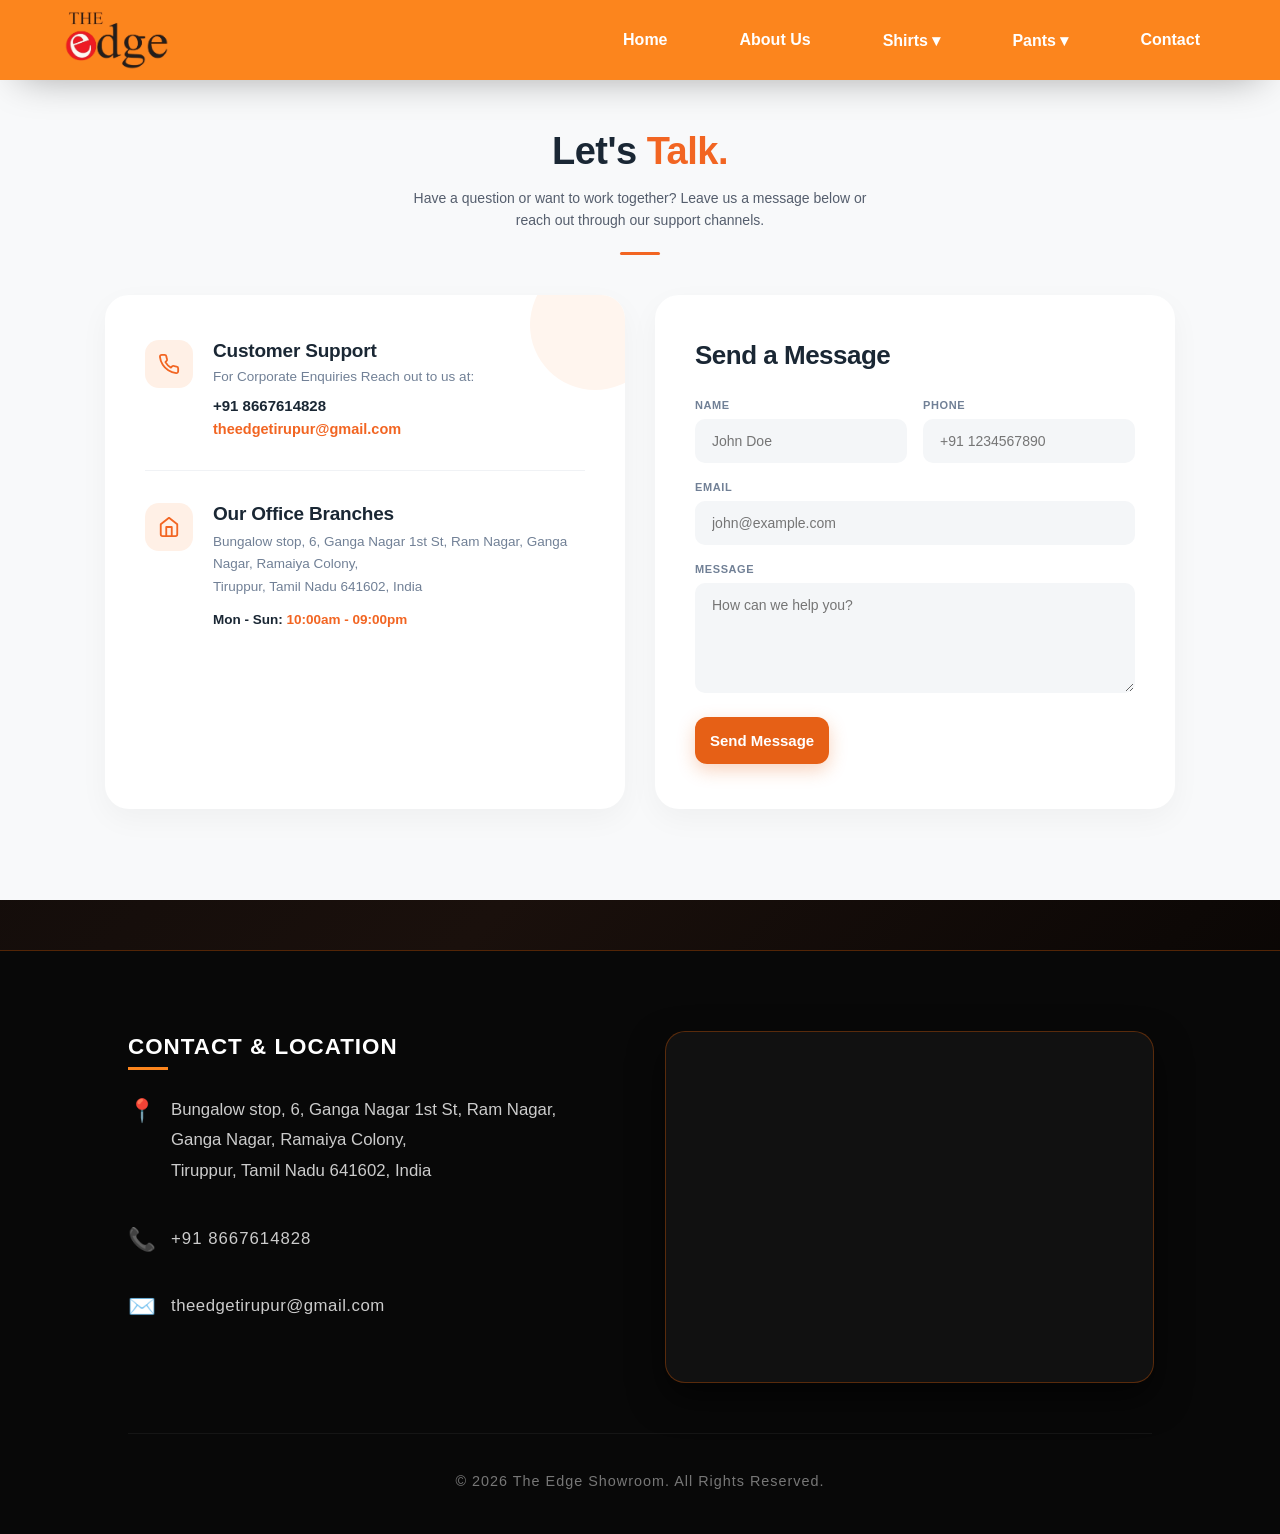
==== contact.html @ a59969b0 "first commit" ====
<!DOCTYPE html>
<html lang="en">
<head>
    <meta charset="UTF-8">
    <meta name="viewport" content="width=device-width, initial-scale=1.0">
    <title>Contact Us - The Edge Showroom</title>
    <link rel="stylesheet" href="css/app.css">
    <link rel="stylesheet" href="css/showroom.css">
    <style>
        .contact-page-wrapper {
            background-color: #f8f9fa;
            min-height: calc(100vh - 80px);
            padding: 50px 20px 90px;
            display: flex;
            flex-direction: column;
            align-items: center;
            justify-content: flex-start;
            font-family: 'Inter', -apple-system, BlinkMacSystemFont, "Segoe UI", Roboto, sans-serif;
            box-sizing: border-box;
        }

        /* Top Header Section */
        .contact-header {
            text-align: center;
            margin-bottom: 40px;
            max-width: 650px;
        }

        .page-title {
            font-size: 38px;
            font-weight: 800;
            color: #1a2734;
            margin: 0 0 14px 0;
            letter-spacing: -0.5px;
        }

        .page-title span {
            color: #f26522;
        }

        .page-subtitle {
            font-size: 14px;
            color: #555e6d;
            line-height: 1.6;
            margin: 0 auto 20px auto;
        }

        .top-accent-bar {
            width: 40px;
            height: 3.5px;
            background: #f26522;
            border-radius: 3px;
            margin: 0 auto;
        }

        /* Cards Layout */
        .contact-cards-container {
            display: flex;
            flex-wrap: wrap;
            gap: 30px;
            width: 100%;
            max-width: 1100px;
            justify-content: center;
            align-items: stretch;
        }

        /* Left Card: Customer Support Info */
        .info-card {
            flex: 1 1 440px;
            max-width: 520px;
            background: #ffffff;
            border-radius: 24px;
            padding: 45px 40px;
            box-shadow: 0 10px 30px rgba(0, 0, 0, 0.04);
            position: relative;
            overflow: hidden;
            display: flex;
            flex-direction: column;
            justify-content: space-between;
            box-sizing: border-box;
        }

        /* Decorative faint blob in top-right corner */
        .info-card::before {
            content: "";
            position: absolute;
            top: -35px;
            right: -35px;
            width: 130px;
            height: 130px;
            background: #fff5ee;
            border-radius: 50%;
            z-index: 0;
            pointer-events: none;
        }

        .info-section {
            display: flex;
            gap: 20px;
            align-items: flex-start;
            position: relative;
            z-index: 1;
        }

        .icon-badge {
            width: 48px;
            height: 48px;
            border-radius: 14px;
            background: #fff0e6;
            display: flex;
            align-items: center;
            justify-content: center;
            flex-shrink: 0;
            color: #f26522;
        }

        .info-content {
            flex: 1;
        }

        .info-title {
            font-size: 19px;
            font-weight: 700;
            color: #1a2734;
            margin: 0 0 6px 0;
            letter-spacing: -0.2px;
        }

        .info-subtitle {
            font-size: 13.5px;
            color: #718096;
            margin: 0 0 10px 0;
            line-height: 1.4;
        }

        .info-phone {
            font-size: 15px;
            font-weight: 700;
            color: #1a2734;
            margin: 0 0 6px 0;
        }

        .info-email {
            font-size: 14.5px;
            font-weight: 600;
            color: #f26522;
            text-decoration: none;
            display: inline-block;
            transition: opacity 0.2s;
        }

        .info-email:hover {
            opacity: 0.85;
        }

        .info-divider {
            height: 1px;
            background: #f0f2f5;
            margin: 32px 0;
            position: relative;
            z-index: 1;
        }

        .info-address {
            font-size: 13.5px;
            color: #718096;
            line-height: 1.65;
            margin: 0 0 14px 0;
        }

        .info-timing {
            margin: 0;
            font-size: 13.5px;
            color: #1a2734;
        }

        .info-timing strong {
            font-weight: 700;
        }

        .info-timing span {
            color: #f26522;
            font-weight: 600;
        }

        /* Right Card: Send a Message Form */
        .form-card {
            flex: 1 1 440px;
            max-width: 520px;
            background: #ffffff;
            border-radius: 24px;
            padding: 45px 40px;
            box-shadow: 0 10px 30px rgba(0, 0, 0, 0.04);
            box-sizing: border-box;
            display: flex;
            flex-direction: column;
        }

        .form-title {
            font-size: 26px;
            font-weight: 800;
            color: #1a2734;
            margin: 0 0 28px 0;
            letter-spacing: -0.5px;
        }

        .form-grid-row {
            display: flex;
            gap: 16px;
            margin-bottom: 18px;
        }

        .form-field {
            flex: 1;
            display: flex;
            flex-direction: column;
        }

        .form-label {
            font-size: 11px;
            font-weight: 700;
            color: #718096;
            text-transform: uppercase;
            letter-spacing: 0.6px;
            margin-bottom: 8px;
        }

        .form-input, .form-textarea {
            background: #f4f6f8;
            border: 1px solid transparent;
            border-radius: 10px;
            padding: 13px 16px;
            font-size: 14px;
            color: #1a2734;
            outline: none;
            transition: all 0.2s ease;
            box-sizing: border-box;
            width: 100%;
            font-family: inherit;
        }

        .form-input:focus, .form-textarea:focus {
            background: #ffffff;
            border-color: #f26522;
            box-shadow: 0 0 0 3px rgba(242, 101, 34, 0.1);
        }

        .form-group {
            margin-bottom: 18px;
            display: flex;
            flex-direction: column;
        }

        .form-textarea {
            resize: vertical;
            min-height: 110px;
        }

        .submit-btn {
            background: #e66016;
            color: #ffffff;
            border: none;
            border-radius: 12px;
            padding: 15px;
            font-size: 15px;
            font-weight: 700;
            cursor: pointer;
            transition: all 0.2s ease;
            box-shadow: 0 6px 18px rgba(230, 96, 22, 0.28);
            margin-top: 6px;
        }

        .submit-btn:hover {
            background: #d4520a;
            transform: translateY(-1px);
            box-shadow: 0 8px 22px rgba(230, 96, 22, 0.35);
        }

        @media (max-width: 768px) {
            .contact-cards-container {
                flex-direction: column;
                align-items: center;
            }
            .info-card, .form-card {
                width: 100%;
                max-width: 100%;
                padding: 30px 24px;
            }
            .form-grid-row {
                flex-direction: column;
                gap: 18px;
            }
        }
    </style>
</head>
<body>
    <div id="site-header"></div>

    <main style="padding-top: 80px;">
        <div class="contact-page-wrapper">
            <!-- Header section matching user screenshot -->
            <div class="contact-header">
                <h1 class="page-title">Let's <span>Talk.</span></h1>
                <p class="page-subtitle">
                    Have a question or want to work together? Leave us a message below or<br />
                    reach out through our support channels.
                </p>
                <div class="top-accent-bar"></div>
            </div>

            <div class="contact-cards-container">
                <!-- Left Card: Customer Support Information -->
                <div class="info-card">
                    <div>
                        <!-- Section 1: Customer Support -->
                        <div class="info-section">
                            <div class="icon-badge">
                                <svg width="22" height="22" viewBox="0 0 24 24" fill="none" stroke="currentColor" stroke-width="2" stroke-linecap="round" stroke-linejoin="round">
                                    <path d="M22 16.92v3a2 2 0 0 1-2.18 2 19.79 19.79 0 0 1-8.63-3.07 19.5 19.5 0 0 1-6-6 19.79 19.79 0 0 1-3.07-8.67A2 2 0 0 1 4.11 2h3a2 2 0 0 1 2 1.72 12.84 12.84 0 0 0 .7 2.81 2 2 0 0 1-.45 2.11L8.09 9.91a16 16 0 0 0 6 6l1.27-1.27a2 2 0 0 1 2.11-.45 12.84 12.84 0 0 0 2.81.7A2 2 0 0 1 22 16.92z"></path>
                                </svg>
                            </div>
                            <div class="info-content">
                                <h3 class="info-title">Customer Support</h3>
                                <p class="info-subtitle">For Corporate Enquiries Reach out to us at:</p>
                                <p class="info-phone">+91 8667614828</p>
                                <a href="mailto:theedgetirupur@gmail.com" class="info-email">theedgetirupur@gmail.com</a>
                            </div>
                        </div>

                        <!-- Divider Line -->
                        <div class="info-divider"></div>

                        <!-- Section 2: Our Office Branches -->
                        <div class="info-section">
                            <div class="icon-badge">
                                <svg width="22" height="22" viewBox="0 0 24 24" fill="none" stroke="currentColor" stroke-width="2" stroke-linecap="round" stroke-linejoin="round">
                                    <path d="M3 9l9-7 9 7v11a2 2 0 0 1-2 2H5a2 2 0 0 1-2-2z"></path>
                                    <polyline points="9 22 9 12 15 12 15 22"></polyline>
                                </svg>
                            </div>
                            <div class="info-content">
                                <h3 class="info-title">Our Office Branches</h3>
                                <p class="info-address">
                                    Bungalow stop, 6, Ganga Nagar 1st St, Ram Nagar, Ganga<br />
                                    Nagar, Ramaiya Colony,<br />
                                    Tiruppur, Tamil Nadu 641602, India
                                </p>
                                <p class="info-timing">
                                    <strong>Mon - Sun:</strong> <span>10:00am - 09:00pm</span>
                                </p>
                            </div>
                        </div>
                    </div>
                </div>

                <!-- Right Card: Send a Message Form -->
                <div class="form-card">
                    <h2 class="form-title">Send a Message</h2>
                    <form onsubmit="event.preventDefault(); alert('Message sent successfully!');">
                        <div class="form-grid-row">
                            <div class="form-field">
                                <label class="form-label">NAME</label>
                                <input type="text" class="form-input" placeholder="John Doe" required />
                            </div>
                            <div class="form-field">
                                <label class="form-label">PHONE</label>
                                <input type="tel" class="form-input" placeholder="+91 1234567890" />
                            </div>
                        </div>

                        <div class="form-group">
                            <label class="form-label">EMAIL</label>
                            <input type="email" class="form-input" placeholder="john@example.com" required />
                        </div>

                        <div class="form-group">
                            <label class="form-label">MESSAGE</label>
                            <textarea class="form-textarea" placeholder="How can we help you?" required></textarea>
                        </div>

                        <button type="submit" class="submit-btn">Send Message</button>
                    </form>
                </div>
            </div>
        </div>
    </main>

    <div id="site-footer"></div>

    <!-- Common Layout Scripts -->
    <script src="includes/header.js"></script>
    <script src="includes/footer.js"></script>
    <script src="script.js"></script>
</body>
</html>
---- css/app.css ----
/* Base styles */
:root {
    --font-sans: 'Inter', ui-sans-serif, system-ui, sans-serif;
}
---- css/showroom.css ----
:root {
  --primary-color: #fc851d;
  /* Orange */
  --secondary-color: #e5720b;
  /* Darker Orange for hovers */
  --accent-color: #ffffff;
  --bg-gradient: linear-gradient(135deg, #0a0808, #1a100c, #000000);
  --text-color: #ffffff;
  --nav-height: 80px;
}

body {
  margin: 0;
  padding: 0;
  font-family: 'Inter', 'Poppins', sans-serif;
  background: var(--bg-gradient);
  color: var(--text-color);
  overflow-x: hidden;
  min-height: 100vh;
}

/* Header Styles */
.header-container {
  position: fixed;
  top: 0;
  width: 100%;
  height: 80px;
  display: flex;
  justify-content: space-between;
  align-items: center;
  padding: 0 5%;
  background: var(--primary-color);
  box-shadow: 0 15px 40px -20px rgba(0, 0, 0, 0.4);
  z-index: 1000;
  box-sizing: border-box;
}

.header-left {
  display: flex;
  align-items: center;
  gap: 30px;
}

.location-selector {
  display: flex;
  align-items: center;
  gap: 8px;
  cursor: pointer;
  color: #fff;
  font-size: 14px;
}

.location-type {
  font-weight: 700;
  border-bottom: 2px solid #fff;
}

.location-name {
  color: #ffe6e1;
  font-weight: 400;
}

.location-selector svg {
  stroke: #fff;
  transition: transform 0.3s ease;
}

.location-selector:hover svg {
  transform: rotate(180deg);
}

.custom-logo {
  display: flex;
  align-items: center;
  justify-content: center;
  cursor: pointer;
  text-decoration: none;
  transition: transform 0.3s ease;
}

.custom-logo:hover {
  transform: scale(1.03);
}

.logo-img {
  height: 60px; /* Adjust based on navbar height */
  width: auto;
  object-fit: contain;
  border-radius: 4px; /* Optional slight rounding */
}

.nav-links {
  display: flex;
  gap: 40px;
  align-items: center;
}

.nav-links>a,
.nav-item {
  color: #fff;
  text-decoration: none;
  font-size: 16px;
  font-weight: 600;
  display: flex;
  align-items: center;
  gap: 8px;
  padding: 8px 16px;
  border-radius: 20px;
  transition: all 0.3s ease;
  position: relative;
  cursor: pointer;
}

.nav-links>a svg,
.nav-item svg {
  transition: transform 0.3s ease;
}

.nav-links>a:hover,
.collection-dropdown:hover .nav-item {
  color: var(--primary-color);
  background-color: #fff;
  box-shadow: 0 4px 10px rgba(0, 0, 0, 0.1);
}

.nav-links>a:hover svg,
.collection-dropdown:hover .nav-item svg {
  transform: scale(1.1);
}

/* Collection Dropdown Styles */
.collection-dropdown {
  position: relative;
  display: flex;
  align-items: center;
  height: 100%;
}

.dropdown-content {
  position: absolute;
  top: 100%;
  left: 0;
  background-color: #ffffff;
  min-width: 180px;
  box-shadow: 0px 10px 20px rgba(0, 0, 0, 0.2);
  z-index: 1001;
  border-radius: 12px;
  display: flex;
  flex-direction: column;
  padding: 10px 0;
  opacity: 0;
  visibility: hidden;
  transform: translateY(15px);
  transition: all 0.3s cubic-bezier(0.25, 0.46, 0.45, 0.94);
  border: 1px solid #eee;
}

.collection-dropdown:hover .dropdown-content {
  opacity: 1;
  visibility: visible;
  transform: translateY(0);
}

.dropdown-link {
  color: #333 !important;
  padding: 12px 20px !important;
  text-decoration: none !important;
  display: block;
  font-size: 15px !important;
  font-weight: 600 !important;
  border-radius: 0 !important;
  background-color: transparent !important;
  box-shadow: none !important;
  transition: all 0.2s ease !important;
}

.dropdown-link:hover {
  background-color: #f8f8f8 !important;
  color: var(--primary-color) !important;
  padding-left: 25px !important;
}

/* Hero Section with 3D Animation */
.hero-section {
  min-height: 100vh;
  display: flex;
  align-items: center;
  justify-content: space-between;
  padding: 0 10%;
  position: relative;
  overflow: hidden;
}

.hero-content {
  flex: 1;
  z-index: 2;
  perspective: 1000px;
}

.hero-title {
  font-size: 4.5rem;
  font-weight: 900;
  line-height: 1.1;
  margin-bottom: 20px;
  color: #fff;
  text-shadow: 2px 2px 10px rgba(0, 0, 0, 0.8);
  animation: slideInLeft 1s cubic-bezier(0.25, 0.46, 0.45, 0.94) both;
}

.hero-title span {
  color: var(--primary-color);
}

.hero-subtitle {
  font-size: 1.2rem;
  margin-bottom: 40px;
  color: rgba(255, 255, 255, 0.7);
  max-width: 500px;
  border-left: 3px solid var(--primary-color);
  padding-left: 15px;
  animation: slideInLeft 1s cubic-bezier(0.25, 0.46, 0.45, 0.94) 0.2s both;
}

.explore-btn {
  padding: 15px 45px;
  font-size: 16px;
  font-weight: 700;
  color: #000;
  background: #fff;
  border: 2px solid #fff;
  border-radius: 0px;
  /* Sharper edge for modern look */
  cursor: pointer;
  box-shadow: 0 10px 20px rgba(0, 0, 0, 0.5);
  transition: all 0.4s ease;
  animation: slideInLeft 1s cubic-bezier(0.25, 0.46, 0.45, 0.94) 0.4s both;
  text-transform: uppercase;
  letter-spacing: 2px;
}

.explore-btn:hover {
  background: var(--primary-color);
  color: #fff;
  border-color: var(--primary-color);
  transform: translateY(-5px);
  box-shadow: 0 15px 25px rgba(255, 102, 0, 0.4);
}

/* 3D Showcase */
.scene {
  flex: 1;
  height: 600px;
  perspective: 1200px;
  display: flex;
  justify-content: center;
  align-items: center;
}

.carousel {
  width: 320px;
  height: 480px;
  position: relative;
  transform-style: preserve-3d;
  animation: spin 20s linear infinite;
}

.carousel:hover {
  animation-play-state: paused;
}

.carousel-item {
  position: absolute;
  width: 100%;
  height: 100%;
  border-radius: 0px;
  /* Sharp modern edges */
  background-size: cover;
  background-position: center;
  box-shadow: 0 20px 50px rgba(0, 0, 0, 0.8);
  border: 4px solid #111;
  transition: all 0.5s ease;
  filter: grayscale(20%);
}

.carousel-item:hover {
  filter: grayscale(0%);
  border-color: var(--primary-color);
  box-shadow: 0 0 30px rgba(255, 102, 0, 0.5);
}

.carousel-item.item-1 {
  transform: rotateY(0deg) translateZ(350px);
}

.carousel-item.item-2 {
  transform: rotateY(51.4deg) translateZ(350px);
}

.carousel-item.item-3 {
  transform: rotateY(102.8deg) translateZ(350px);
}

.carousel-item.item-4 {
  transform: rotateY(154.2deg) translateZ(350px);
}

.carousel-item.item-5 {
  transform: rotateY(205.7deg) translateZ(350px);
}

.carousel-item.item-6 {
  transform: rotateY(257.1deg) translateZ(350px);
}

.carousel-item.item-7 {
  transform: rotateY(308.5deg) translateZ(350px);
}

/* Footer Styles */
.footer {
  background: #080808;
  padding: 80px 10% 30px;
  border-top: 1px solid rgba(255, 102, 0, 0.3);
  margin-top: 50px;
}

.footer-content {
  display: grid;
  grid-template-columns: repeat(auto-fit, minmax(300px, 1fr));
  gap: 50px;
  margin-bottom: 50px;
}

.footer-section h3 {
  color: #fff;
  font-size: 1.4rem;
  margin-bottom: 25px;
  position: relative;
  display: inline-block;
  text-transform: uppercase;
  letter-spacing: 1px;
}

.footer-section h3::after {
  content: '';
  position: absolute;
  width: 40px;
  height: 3px;
  background: var(--primary-color);
  bottom: -10px;
  left: 0;
}

.footer-section p {
  color: #999;
  line-height: 1.8;
  margin-bottom: 15px;
}

.social-links {
  display: flex;
  gap: 15px;
}

.social-links a {
  display: inline-flex;
  width: 45px;
  height: 45px;
  background: #111;
  border: 1px solid #333;
  justify-content: center;
  align-items: center;
  color: #fff;
  text-decoration: none;
  transition: all 0.3s;
}

.social-links a:hover {
  background: var(--primary-color);
  border-color: var(--primary-color);
  transform: translateY(-5px);
  box-shadow: 0 5px 15px rgba(255, 102, 0, 0.4);
}

.contact-info li {
  list-style: none;
  margin-bottom: 15px;
  color: #999;
  display: flex;
  align-items: center;
  gap: 10px;
}

.contact-info li span {
  color: var(--primary-color);
}

.newsletter-form {
  display: flex;
  margin-top: 20px;
}

.newsletter-form input {
  padding: 15px;
  border: 1px solid #333;
  background: #111;
  color: #fff;
  outline: none;
  flex: 1;
}

.newsletter-form input::placeholder {
  color: #666;
}

.newsletter-form input:focus {
  border-color: var(--primary-color);
}

.newsletter-form button {
  padding: 15px 25px;
  border: none;
  background: var(--primary-color);
  color: #fff;
  cursor: pointer;
  font-weight: bold;
  text-transform: uppercase;
  letter-spacing: 1px;
  transition: background 0.3s;
}

.newsletter-form button:hover {
  background: var(--secondary-color);
}

.footer-bottom {
  text-align: center;
  padding-top: 30px;
  border-top: 1px solid #222;
  color: #666;
  font-size: 0.9rem;
  letter-spacing: 1px;
}

/* Animations */
@keyframes spin {
  0% {
    transform: rotateY(0deg);
  }

  100% {
    transform: rotateY(360deg);
  }
}

@keyframes float3d {

  0%,
  100% {
    transform: rotateX(15deg) rotateY(-15deg) translateZ(0);
  }

  50% {
    transform: rotateX(-5deg) rotateY(15deg) translateZ(20px);
  }
}

@keyframes slideInLeft {
  0% {
    transform: translateX(-50px);
    opacity: 0;
  }

  100% {
    transform: translateX(0);
    opacity: 1;
  }
}

/* Background floating elements (changed to diagonal slashes for modern look) */
.bg-bubbles {
  position: absolute;
  top: 0;
  left: 0;
  width: 100%;
  height: 100%;
  z-index: 0;
  overflow: hidden;
  pointer-events: none;
}

.bg-bubbles li {
  position: absolute;
  list-style: none;
  display: block;
  width: 2px;
  height: 150px;
  background-color: rgba(255, 102, 0, 0.15);
  bottom: -160px;
  animation: moveUp 25s infinite;
  transition-timing-function: linear;
  transform: rotate(45deg);
}

.bg-bubbles li:nth-child(1) {
  left: 10%;
  height: 200px;
  animation-delay: 0s;
}

.bg-bubbles li:nth-child(2) {
  left: 30%;
  height: 100px;
  animation-delay: 2s;
  animation-duration: 17s;
}

.bg-bubbles li:nth-child(3) {
  left: 50%;
  height: 300px;
  animation-delay: 4s;
}

.bg-bubbles li:nth-child(4) {
  left: 70%;
  height: 150px;
  animation-delay: 0s;
  animation-duration: 22s;
}

.bg-bubbles li:nth-child(5) {
  left: 85%;
  height: 250px;
  animation-delay: 0s;
}

@keyframes moveUp {
  0% {
    transform: translateY(0) rotate(45deg);
    opacity: 1;
  }

  100% {
    transform: translateY(-1200px) rotate(45deg);
    opacity: 0;
  }
}

/* Horizontal Product Carousel Styles */
.product-carousel-section {
  padding: 80px 5%;
  background-color: var(--bg-gradient);
  position: relative;
  z-index: 10;
}

.carousel-header {
  display: flex;
  justify-content: space-between;
  align-items: center;
  margin-bottom: 40px;
}

.carousel-header h2 {
  font-size: 2.5rem;
  font-weight: 700;
  margin: 0;
}

.carousel-header h2 span {
  color: var(--primary-color);
}

.carousel-controls button {
  background: transparent;
  border: 2px solid var(--primary-color);
  color: var(--primary-color);
  font-size: 1.5rem;
  width: 45px;
  height: 45px;
  border-radius: 50%;
  margin-left: 15px;
  cursor: pointer;
  transition: all 0.3s ease;
  display: inline-flex;
  justify-content: center;
  align-items: center;
}

.carousel-controls button:hover {
  background: var(--primary-color);
  color: #fff;
  box-shadow: 0 0 15px rgba(216, 58, 39, 0.5);
}

.product-carousel-container {
  display: flex;
  gap: 30px;
  overflow-x: auto;
  scroll-behavior: smooth;
  padding: 20px 0;
  /* Hide Scrollbar */
  scrollbar-width: none;
  -ms-overflow-style: none;
}

.product-carousel-container::-webkit-scrollbar {
  display: none;
}

.product-card {
  flex: 0 0 300px;
  background: #111;
  border: 1px solid #222;
  border-radius: 12px;
  overflow: hidden;
  transition: transform 0.4s ease, box-shadow 0.4s ease;
  position: relative;
  cursor: pointer;
}

.product-card:hover {
  transform: translateY(-10px);
  box-shadow: 0 15px 30px rgba(0, 0, 0, 0.8), 0 0 20px rgba(216, 58, 39, 0.2);
  border-color: var(--primary-color);
}

.product-image-wrapper {
  position: relative;
  height: 400px;
  width: 100%;
  overflow: hidden;
}

.product-image-wrapper img {
  width: 100%;
  height: 100%;
  object-fit: cover;
  transition: transform 0.6s ease;
}

.product-card:hover .product-image-wrapper img {
  transform: scale(1.1);
}

.product-overlay {
  position: absolute;
  top: 0;
  left: 0;
  width: 100%;
  height: 100%;
  background: rgba(0, 0, 0, 0.5);
  display: flex;
  justify-content: center;
  align-items: center;
  opacity: 0;
  transition: opacity 0.4s ease;
}

.product-card:hover .product-overlay {
  opacity: 1;
}

.add-to-cart-btn {
  padding: 12px 24px;
  background: var(--primary-color);
  color: #fff;
  border: none;
  border-radius: 30px;
  font-weight: bold;
  font-size: 14px;
  text-transform: uppercase;
  letter-spacing: 1px;
  cursor: pointer;
  transform: translateY(20px);
  transition: all 0.4s ease;
}

.product-card:hover .add-to-cart-btn {
  transform: translateY(0);
}

.add-to-cart-btn:hover {
  background: #fff;
  color: var(--primary-color);
}

.product-info {
  padding: 20px;
  text-align: center;
}

.product-info h3 {
  margin: 0 0 10px 0;
  font-size: 1.2rem;
  color: #fff;
  font-weight: 500;
}

.product-price {
  color: var(--primary-color);
  font-size: 1.1rem;
  font-weight: 700;
  margin: 0;
}

/* Category Page Styles (Shirts/Pants) */
.category-page-container {
  padding: 50px 5%;
  background: #fff;
  /* Match user screenshot */
  color: #333;
  min-height: 100vh;
}

.category-page-header {
  display: flex;
  justify-content: space-between;
  align-items: center;
  margin-bottom: 40px;
  border-bottom: 1px solid #eee;
  padding-bottom: 20px;
}

.category-page-header h2 {
  font-size: 24px;
  font-weight: 600;
  color: #111;
  margin: 0;
}

.product-count {
  font-size: 14px;
  color: #666;
  font-weight: 400;
  margin-left: 10px;
}

.filter-sort .sort-dropdown {
  padding: 10px 15px;
  border: 1px solid #ddd;
  border-radius: 4px;
  background: #fff;
  color: #333;
  font-size: 14px;
  outline: none;
}

.product-grid {
  display: grid;
  grid-template-columns: repeat(auto-fill, minmax(280px, 1fr));
  gap: 40px;
}

.product-card-item {
  display: flex;
  flex-direction: column;
  text-decoration: none;
  color: inherit;
  transition: all 0.4s cubic-bezier(0.25, 0.46, 0.45, 0.94);
  border-radius: 8px;
  overflow: hidden;
  background: transparent;
  padding-bottom: 15px;
}

.product-card-item:hover {
  transform: translateY(-8px);
  box-shadow: 0 20px 40px rgba(0, 0, 0, 0.08);
  background: #fff;
}

.product-card-item .product-img-wrapper {
  position: relative;
  width: 100%;
  aspect-ratio: 3/4;
  background: #f5f5f5;
  overflow: hidden;
  margin-bottom: 15px;
}

.product-card-item .product-img-wrapper img {
  width: 100%;
  height: 100%;
  object-fit: cover;
  transition: transform 0.4s ease;
}

.product-card-item .product-img-wrapper:hover img {
  transform: scale(1.05);
}

.product-card-item .product-badge {
  position: absolute;
  top: 10px;
  right: 10px;
  background: #111;
  color: #fff;
  font-size: 11px;
  padding: 4px 8px;
  font-weight: 600;
  z-index: 2;
  text-transform: uppercase;
}

.product-card-item .product-actions {
  position: absolute;
  bottom: 15px;
  right: 15px;
  display: flex;
  gap: 10px;
  opacity: 0;
  transition: opacity 0.3s ease, transform 0.3s ease;
  transform: translateY(10px);
}

.product-card-item .product-img-wrapper:hover .product-actions {
  opacity: 1;
  transform: translateY(0);
}

.img-nav-buttons {
  position: absolute;
  top: 50%;
  left: 0;
  right: 0;
  transform: translateY(-50%);
  display: flex;
  justify-content: space-between;
  padding: 0 10px;
  opacity: 0;
  transition: opacity 0.3s ease;
  z-index: 5;
}

.product-card-item .product-img-wrapper:hover .img-nav-buttons {
  opacity: 1;
}

.img-nav-btn {
  background: rgba(30, 41, 59, 0.7);
  color: white;
  border: none;
  border-radius: 50%;
  width: 40px;
  height: 40px;
  display: flex;
  align-items: center;
  justify-content: center;
  cursor: pointer;
  font-size: 18px;
  font-weight: bold;
  transition: all 0.3s ease;
}

.img-nav-btn:hover {
  background: rgba(30, 41, 59, 1);
  transform: scale(1.1);
}

.product-card-item .icon-btn {
  width: 40px;
  height: 40px;
  border-radius: 50%;
  background: #fff;
  border: none;
  display: flex;
  justify-content: center;
  align-items: center;
  cursor: pointer;
  box-shadow: 0 4px 10px rgba(0, 0, 0, 0.1);
  transition: all 0.3s ease;
  font-size: 16px;
  color: #333;
}

.product-card-item .icon-btn:hover {
  background: var(--primary-color);
  color: #fff;
  transform: scale(1.1);
}

.product-card-info {
  text-align: center;
}

.product-card-info .product-title {
  font-size: 15px;
  font-weight: 500;
  color: #333;
  margin: 0 0 8px;
  line-height: 1.4;
}

.product-card-info .product-price {
  font-size: 15px;
  color: #111;
  font-weight: 600;
  margin: 0 0 15px;
}

.product-card-info .product-sizes {
  display: flex;
  justify-content: center;
  flex-wrap: wrap;
  gap: 8px;
}

.product-card-info .product-sizes span {
  font-size: 13px;
  border: 1px solid #eee;
  padding: 6px 12px;
  color: #666;
  cursor: pointer;
  transition: all 0.2s ease;
  background: #fff;
}

.product-card-info .product-sizes span:hover {
  border-color: #333;
  color: #333;
}
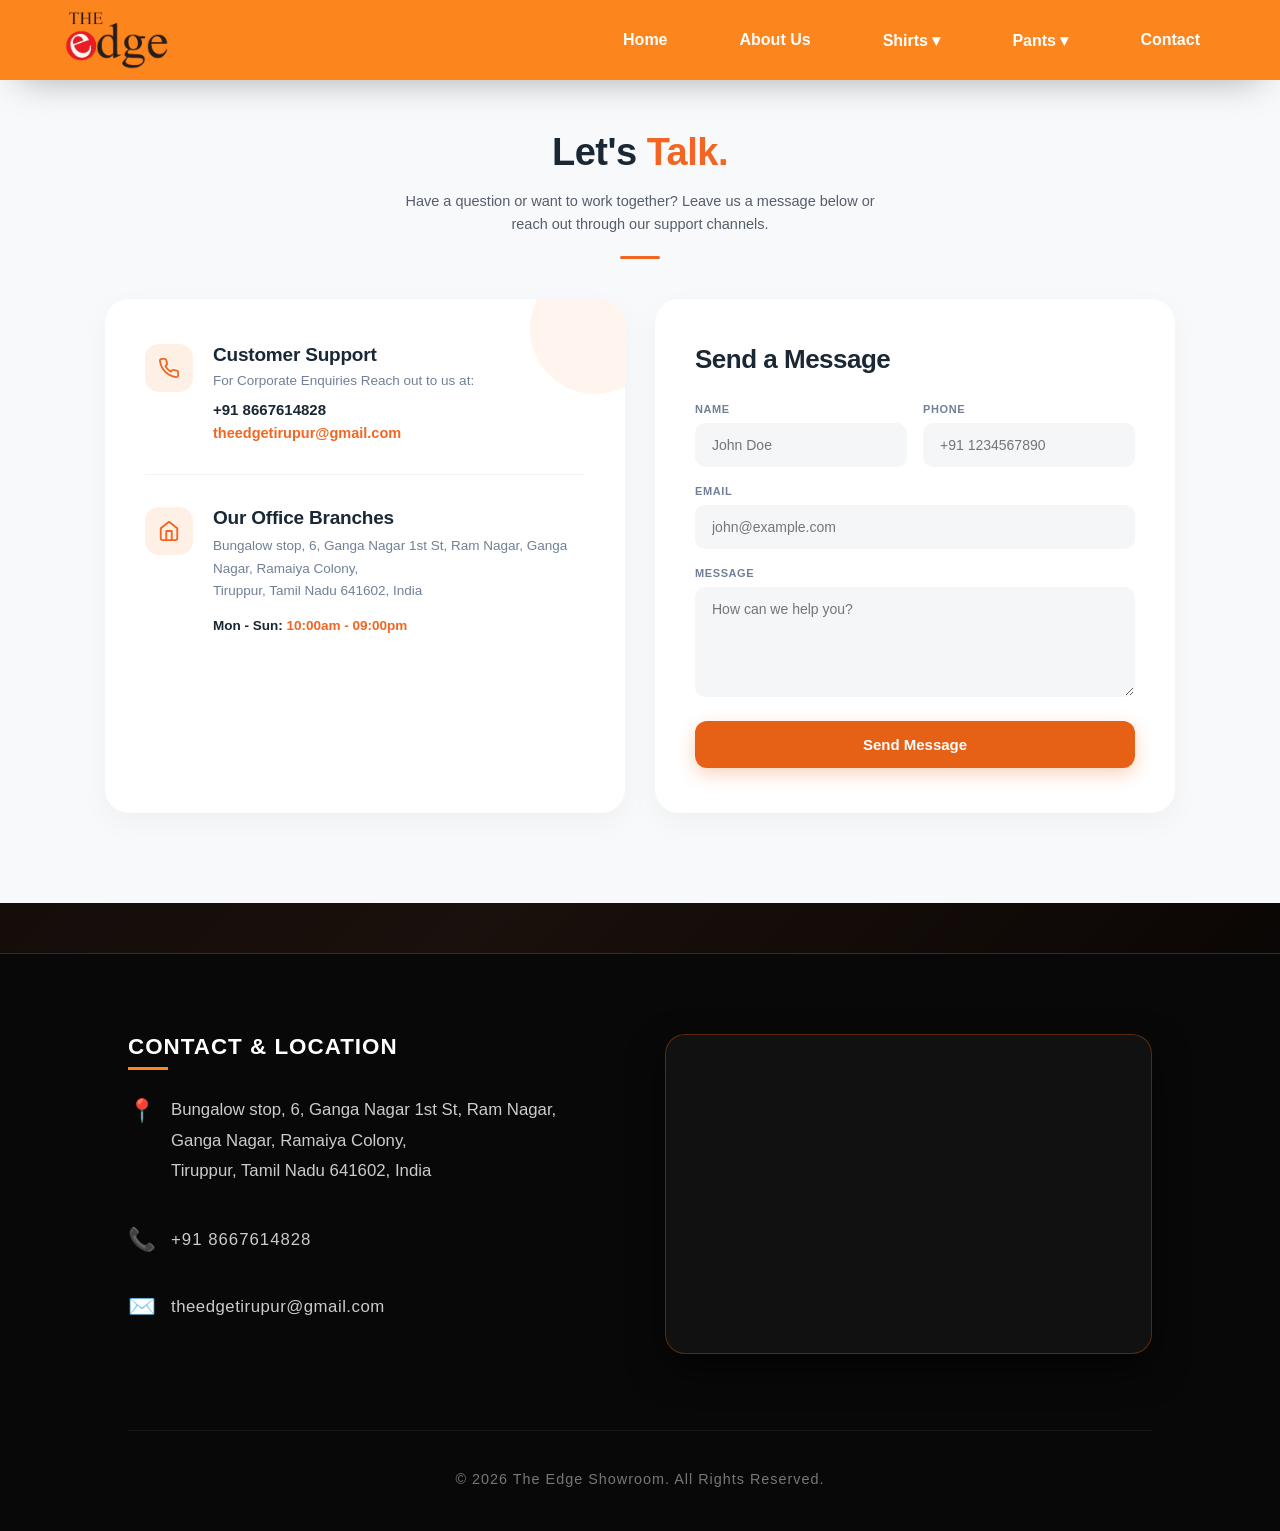
==== commit c9616b1f: "Add responsive mobile and desktop view support" ====
--- a/contact.html
+++ b/contact.html
@@ -2,11 +2,38 @@
 <html lang="en">
 <head>
     <meta charset="UTF-8">
-    <meta name="viewport" content="width=device-width, initial-scale=1.0">
+    <meta name="viewport" content="width=device-width, initial-scale=1.0, maximum-scale=5.0">
     <title>Contact Us - The Edge Showroom</title>
     <link rel="stylesheet" href="css/app.css">
     <link rel="stylesheet" href="css/showroom.css">
     <style>
+        *, *::before, *::after {
+            box-sizing: border-box;
+        }
+
+        body {
+            overflow-x: hidden;
+            width: 100%;
+            background-color: #f8f9fa;
+        }
+
+        .contact-main {
+            padding-top: 80px;
+            width: 100%;
+        }
+
+        @media (max-width: 868px) {
+            .contact-main {
+                padding-top: 70px;
+            }
+        }
+
+        @media (max-width: 480px) {
+            .contact-main {
+                padding-top: 65px;
+            }
+        }
+
         .contact-page-wrapper {
             background-color: #f8f9fa;
             min-height: calc(100vh - 80px);
@@ -16,6 +43,7 @@
             align-items: center;
             justify-content: flex-start;
             font-family: 'Inter', -apple-system, BlinkMacSystemFont, "Segoe UI", Roboto, sans-serif;
+            width: 100%;
             box-sizing: border-box;
         }
 
@@ -24,14 +52,17 @@
             text-align: center;
             margin-bottom: 40px;
             max-width: 650px;
+            width: 100%;
+            padding: 0 15px;
         }
 
         .page-title {
-            font-size: 38px;
+            font-size: clamp(28px, 5vw, 38px);
             font-weight: 800;
             color: #1a2734;
             margin: 0 0 14px 0;
             letter-spacing: -0.5px;
+            line-height: 1.2;
         }
 
         .page-title span {
@@ -39,10 +70,11 @@
         }
 
         .page-subtitle {
-            font-size: 14px;
+            font-size: clamp(13px, 2.5vw, 14.5px);
             color: #555e6d;
             line-height: 1.6;
             margin: 0 auto 20px auto;
+            max-width: 580px;
         }
 
         .top-accent-bar {
@@ -78,6 +110,7 @@
             flex-direction: column;
             justify-content: space-between;
             box-sizing: border-box;
+            width: 100%;
         }
 
         /* Decorative faint blob in top-right corner */
@@ -116,6 +149,8 @@
 
         .info-content {
             flex: 1;
+            min-width: 0;
+            word-break: break-word;
         }
 
         .info-title {
@@ -140,12 +175,18 @@
             margin: 0 0 6px 0;
         }
 
+        .info-phone a {
+            color: inherit;
+            text-decoration: none;
+        }
+
         .info-email {
             font-size: 14.5px;
             font-weight: 600;
             color: #f26522;
             text-decoration: none;
             display: inline-block;
+            word-break: break-all;
             transition: opacity 0.2s;
         }
 
@@ -172,6 +213,7 @@
             margin: 0;
             font-size: 13.5px;
             color: #1a2734;
+            line-height: 1.5;
         }
 
         .info-timing strong {
@@ -194,6 +236,7 @@
             box-sizing: border-box;
             display: flex;
             flex-direction: column;
+            width: 100%;
         }
 
         .form-title {
@@ -268,6 +311,7 @@
             transition: all 0.2s ease;
             box-shadow: 0 6px 18px rgba(230, 96, 22, 0.28);
             margin-top: 6px;
+            width: 100%;
         }
 
         .submit-btn:hover {
@@ -276,19 +320,95 @@
             box-shadow: 0 8px 22px rgba(230, 96, 22, 0.35);
         }
 
+        /* Responsive Breakpoints for Tablet & Mobile */
+        @media (max-width: 992px) {
+            .contact-cards-container {
+                gap: 24px;
+                max-width: 600px;
+            }
+            .info-card, .form-card {
+                flex: 1 1 100%;
+                max-width: 100%;
+                padding: 36px 30px;
+            }
+        }
+
         @media (max-width: 768px) {
+            .contact-page-wrapper {
+                padding: 30px 15px 60px;
+            }
+            .contact-header {
+                margin-bottom: 25px;
+            }
             .contact-cards-container {
                 flex-direction: column;
                 align-items: center;
+                gap: 20px;
+                width: 100%;
             }
             .info-card, .form-card {
                 width: 100%;
                 max-width: 100%;
-                padding: 30px 24px;
+                padding: 28px 20px;
+                border-radius: 20px;
             }
             .form-grid-row {
                 flex-direction: column;
-                gap: 18px;
+                gap: 16px;
+            }
+            /* Set font-size to 16px on mobile to prevent iOS Safari auto-zoom */
+            .form-input, .form-textarea {
+                font-size: 16px;
+                padding: 13px 14px;
+            }
+            .form-title {
+                font-size: 22px;
+                margin-bottom: 20px;
+            }
+            .info-title {
+                font-size: 17px;
+            }
+            .info-divider {
+                margin: 24px 0;
+            }
+        }
+
+        @media (max-width: 480px) {
+            .contact-page-wrapper {
+                padding: 20px 12px 50px;
+            }
+            .info-card, .form-card {
+                padding: 24px 16px;
+                border-radius: 16px;
+            }
+            .info-section {
+                gap: 14px;
+            }
+            .icon-badge {
+                width: 42px;
+                height: 42px;
+                border-radius: 12px;
+            }
+            .icon-badge svg {
+                width: 19px;
+                height: 19px;
+            }
+            .info-address {
+                font-size: 13px;
+                line-height: 1.55;
+            }
+            .info-subtitle {
+                font-size: 13px;
+            }
+            .info-phone {
+                font-size: 14.5px;
+            }
+            .info-email {
+                font-size: 13.5px;
+            }
+            .submit-btn {
+                padding: 14px;
+                font-size: 15px;
             }
         }
     </style>
@@ -296,7 +416,7 @@
 <body>
     <div id="site-header"></div>
 
-    <main style="padding-top: 80px;">
+    <main class="contact-main">
         <div class="contact-page-wrapper">
             <!-- Header section matching user screenshot -->
             <div class="contact-header">
@@ -322,7 +442,7 @@
                             <div class="info-content">
                                 <h3 class="info-title">Customer Support</h3>
                                 <p class="info-subtitle">For Corporate Enquiries Reach out to us at:</p>
-                                <p class="info-phone">+91 8667614828</p>
+                                <p class="info-phone"><a href="tel:+918667614828">+91 8667614828</a></p>
                                 <a href="mailto:theedgetirupur@gmail.com" class="info-email">theedgetirupur@gmail.com</a>
                             </div>
                         </div>
--- a/css/app.css
+++ b/css/app.css
@@ -1,4 +1,18 @@
 /* Base styles */
+*, *::before, *::after {
+    box-sizing: border-box;
+}
+
 :root {
     --font-sans: 'Inter', ui-sans-serif, system-ui, sans-serif;
+    --primary-color: #fc851d;
+    --secondary-color: #e5720b;
 }
+
+html, body {
+    margin: 0;
+    padding: 0;
+    width: 100%;
+    overflow-x: hidden;
+    font-family: var(--font-sans);
+}
--- a/css/showroom.css
+++ b/css/showroom.css
@@ -919,4 +919,225 @@
 .product-card-info .product-sizes span:hover {
   border-color: #333;
   color: #333;
+}
+
+/* ============================================================
+   RESPONSIVE DESIGN (DESKTOP, TABLET & MOBILE VIEW SUPPORT)
+   ============================================================ */
+
+/* Mobile Hamburger Button */
+.mobile-hamburger-btn {
+  display: none;
+  flex-direction: column;
+  justify-content: space-between;
+  width: 28px;
+  height: 20px;
+  background: transparent;
+  border: none;
+  cursor: pointer;
+  padding: 0;
+  z-index: 1002;
+}
+
+.mobile-hamburger-btn span {
+  width: 100%;
+  height: 2.5px;
+  background-color: #ffffff;
+  border-radius: 2px;
+  transition: all 0.3s ease;
+}
+
+.mobile-hamburger-btn.is-active span:nth-child(1) {
+  transform: translateY(8.5px) rotate(45deg);
+}
+
+.mobile-hamburger-btn.is-active span:nth-child(2) {
+  opacity: 0;
+}
+
+.mobile-hamburger-btn.is-active span:nth-child(3) {
+  transform: translateY(-8.5px) rotate(-45deg);
+}
+
+@media (max-width: 868px) {
+  .header-container {
+    padding: 0 20px;
+    height: 70px;
+  }
+
+  .logo-img {
+    height: 48px;
+  }
+
+  .mobile-hamburger-btn {
+    display: flex;
+  }
+
+  .nav-links {
+    position: fixed;
+    top: 70px;
+    left: 0;
+    width: 100%;
+    height: calc(100vh - 70px);
+    background: #111111;
+    flex-direction: column;
+    align-items: stretch;
+    padding: 24px 20px;
+    gap: 10px;
+    overflow-y: auto;
+    transform: translateX(-100%);
+    transition: transform 0.35s cubic-bezier(0.25, 0.46, 0.45, 0.94);
+    z-index: 999;
+    box-sizing: border-box;
+  }
+
+  .nav-links.mobile-open {
+    transform: translateX(0);
+  }
+
+  .nav-links > a,
+  .nav-item {
+    font-size: 16px;
+    padding: 12px 18px;
+    border-radius: 12px;
+    width: 100%;
+    box-sizing: border-box;
+    justify-content: space-between;
+    background: rgba(255, 255, 255, 0.05);
+  }
+
+  .collection-dropdown {
+    width: 100%;
+    flex-direction: column;
+    align-items: stretch;
+    height: auto;
+  }
+
+  .dropdown-content {
+    position: static;
+    width: 100%;
+    min-width: unset;
+    box-shadow: none;
+    background: #1a1a1a;
+    border-radius: 10px;
+    border: 1px solid rgba(255, 255, 255, 0.1);
+    margin-top: 6px;
+    display: none;
+    opacity: 1;
+    visibility: visible;
+    transform: none;
+    padding: 8px 0;
+  }
+
+  .collection-dropdown.is-expanded .dropdown-content {
+    display: flex;
+  }
+
+  .dropdown-link {
+    color: #e5e5e5 !important;
+    padding: 10px 18px !important;
+    font-size: 14.5px !important;
+  }
+
+  .dropdown-link:hover {
+    background-color: rgba(252, 133, 29, 0.15) !important;
+    color: var(--primary-color) !important;
+  }
+
+  /* Hero Section on Tablet/Mobile */
+  .hero-section {
+    flex-direction: column;
+    padding: 100px 6% 60px;
+    text-align: center;
+    gap: 40px;
+  }
+
+  .hero-title {
+    font-size: clamp(2.4rem, 7vw, 3.5rem);
+  }
+
+  .hero-subtitle {
+    margin: 0 auto 30px;
+    border-left: none;
+    padding-left: 0;
+  }
+
+  .scene {
+    height: 400px;
+    width: 100%;
+  }
+
+  .carousel {
+    width: 240px;
+    height: 360px;
+  }
+
+  /* Footer on Mobile */
+  .footer {
+    padding: 50px 6% 25px;
+    margin-top: 30px;
+  }
+
+  .footer-content {
+    grid-template-columns: 1fr;
+    gap: 35px;
+  }
+
+  .footer-map-container {
+    height: 250px !important;
+  }
+
+  /* Category Product Grid on Mobile */
+  .product-grid {
+    grid-template-columns: repeat(auto-fill, minmax(160px, 1fr));
+    gap: 20px;
+  }
+
+  .category-page-container {
+    padding: 30px 4%;
+  }
+
+  .category-page-header {
+    flex-direction: column;
+    align-items: flex-start;
+    gap: 15px;
+  }
+}
+
+@media (max-width: 480px) {
+  .header-container {
+    padding: 0 16px;
+    height: 65px;
+  }
+
+  .logo-img {
+    height: 42px;
+  }
+
+  .nav-links {
+    top: 65px;
+    height: calc(100vh - 65px);
+  }
+
+  .product-grid {
+    grid-template-columns: repeat(2, 1fr);
+    gap: 12px;
+  }
+
+  .product-card-item .product-img-wrapper {
+    margin-bottom: 8px;
+  }
+
+  .product-card-info .product-title {
+    font-size: 13px;
+  }
+
+  .product-card-info .product-price {
+    font-size: 13.5px;
+  }
+
+  .product-card-info .product-sizes span {
+    font-size: 11px;
+    padding: 4px 8px;
+  }
 }
